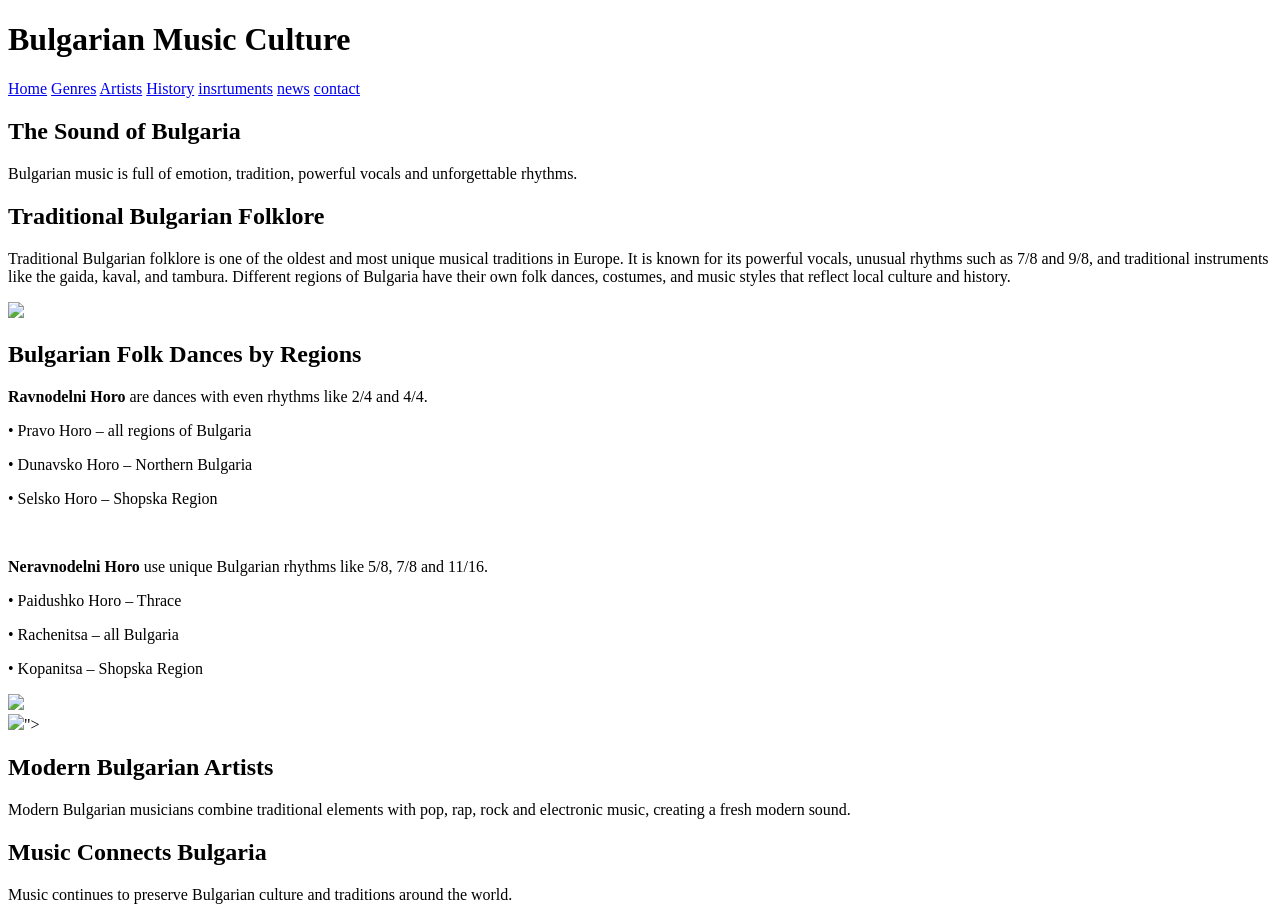
==== Alex/about.html @ 564e7380 "Create about.html" ====
<!DOCTYPE html>
<html lang="en">
<head>
    <meta charset="UTF-8">
    <meta name="viewport" content="width=device-width, initial-scale=1.0">
    <title>About Bulgarian Music</title>

    <link rel="stylesheet" href="style.css">
</head>
<body>

    <header>
        <h1>Bulgarian Music Culture</h1>

        <nav>
            <a href="index.html">Home</a>
            <a href="#">Genres</a>
            <a href="#">Artists</a>
            <a href="#">History</a>
            <a href="#">insrtuments</a>
            <a href="#">news</a>
            <a href="#">contact</a>
        </nav>
    </header>

    <section class="music-banner">

        <h2>The Sound of Bulgaria</h2>

        <p>
            Bulgarian music is full of emotion, tradition,
            powerful vocals and unforgettable rhythms.
        </p>

    </section>

    <section class="music-section">

        <div class="music-text">

            <h2>Traditional Bulgarian Folklore</h2>

            <p>
                 Traditional Bulgarian folklore is one of the oldest and most unique
    musical traditions in Europe. It is known for its powerful vocals,
    unusual rhythms such as 7/8 and 9/8, and traditional instruments
    like the gaida, kaval, and tambura. Different regions of Bulgaria
    have their own folk dances, costumes, and music styles that reflect
    local culture and history.
</p>
            </p>

        </div>

        <img src="https://3seaseurope.com/wp-content/uploads/2023/01/folk.webp">
<section class="regions">

    <h2>Bulgarian Folk Dances by Regions</h2>

    <div class="region-content">

        <div class="region-text">

            <p>
                <strong>Ravnodelni Horo</strong> are dances with even rhythms
                like 2/4 and 4/4.
            </p>

            <p>
                • Pravo Horo – all regions of Bulgaria
            </p>

            <p>
                • Dunavsko Horo – Northern Bulgaria
            </p>

            <p>
                • Selsko Horo – Shopska Region
            </p>

            <br>

            <p>
                <strong>Neravnodelni Horo</strong> use unique Bulgarian rhythms
                like 5/8, 7/8 and 11/16.
            </p>

            <p>
                • Paidushko Horo – Thrace
            </p>

            <p>
                • Rachenitsa – all Bulgaria
            </p>

            <p>
                • Kopanitsa – Shopska Region
            </p>

        </div>

        <img src="https://www.researchgate.net/publication/318944743/figure/fig1/AS:524708362887168@1502111630009/Map-of-folklore-regions-of-Bulgaria.png" class="map">

    </div>

</section>

    <section class="music-section reverse">

        <img src="https://freshonthenet.co.uk/wp-content/uploads/2018/09/Concert-660x416.jpg" class="map">">

        <div class="music-text">

            <h2>Modern Bulgarian Artists</h2>

            <p>
                Modern Bulgarian musicians combine traditional
                elements with pop, rap, rock and electronic music,
                creating a fresh modern sound.
            </p>

        </div>

    </section>

    <section class="flag-section">

        <h2>Music Connects Bulgaria</h2>

        <p>
            Music continues to preserve Bulgarian culture
            and traditions around the world.
        </p>

    </section>

</body>
</html>
---- Alex/style.css ----
<!DOCTYPE html>
<html lang="en">
<head>
    <meta charset="UTF-8">
    <meta name="viewport" content="width=device-width, initial-scale=1.0">
    <title>About Bulgarian Music</title>

    <link rel="stylesheet" href="style.css">
</head>
<body>

    <header>
        <h1>Bulgarian Music Culture</h1>

        <nav>
            <a href="index.html">Home</a>
            <a href="#">Genres</a>
            <a href="#">Artists</a>
            <a href="#">History</a>
            <a href="#">insrtuments</a>
            <a href="#">news</a>
            <a href="#">contact</a>
        </nav>
    </header>

    <section class="music-banner">

        <h2>The Sound of Bulgaria</h2>

        <p>
            Bulgarian music is full of emotion, tradition,
            powerful vocals and unforgettable rhythms.
        </p>

    </section>

    <section class="music-section">

        <div class="music-text">

            <h2>Traditional Bulgarian Folklore</h2>

            <p>
                 Traditional Bulgarian folklore is one of the oldest and most unique
    musical traditions in Europe. It is known for its powerful vocals,
    unusual rhythms such as 7/8 and 9/8, and traditional instruments
    like the gaida, kaval, and tambura. Different regions of Bulgaria
    have their own folk dances, costumes, and music styles that reflect
    local culture and history.
</p>
            </p>

        </div>

        <img src="https://3seaseurope.com/wp-content/uploads/2023/01/folk.webp">
<section class="regions">

    <h2>Bulgarian Folk Dances by Regions</h2>

    <div class="region-content">

        <div class="region-text">

            <p>
                <strong>Ravnodelni Horo</strong> are dances with even rhythms
                like 2/4 and 4/4.
            </p>

            <p>
                • Pravo Horo – all regions of Bulgaria
            </p>

            <p>
                • Dunavsko Horo – Northern Bulgaria
            </p>

            <p>
                • Selsko Horo – Shopska Region
            </p>

            <br>

            <p>
                <strong>Neravnodelni Horo</strong> use unique Bulgarian rhythms
                like 5/8, 7/8 and 11/16.
            </p>

            <p>
                • Paidushko Horo – Thrace
            </p>

            <p>
                • Rachenitsa – all Bulgaria
            </p>

            <p>
                • Kopanitsa – Shopska Region
            </p>

        </div>

        <img src="https://www.researchgate.net/publication/318944743/figure/fig1/AS:524708362887168@1502111630009/Map-of-folklore-regions-of-Bulgaria.png" class="map">

    </div>

</section>

    <section class="music-section reverse">

        <img src="https://freshonthenet.co.uk/wp-content/uploads/2018/09/Concert-660x416.jpg" class="map">">

        <div class="music-text">

            <h2>Modern Bulgarian Artists</h2>

            <p>
                Modern Bulgarian musicians combine traditional
                elements with pop, rap, rock and electronic music,
                creating a fresh modern sound.
            </p>

        </div>

    </section>

    <section class="flag-section">

        <h2>Music Connects Bulgaria</h2>

        <p>
            Music continues to preserve Bulgarian culture
            and traditions around the world.
        </p>

    </section>

</body>
</html>
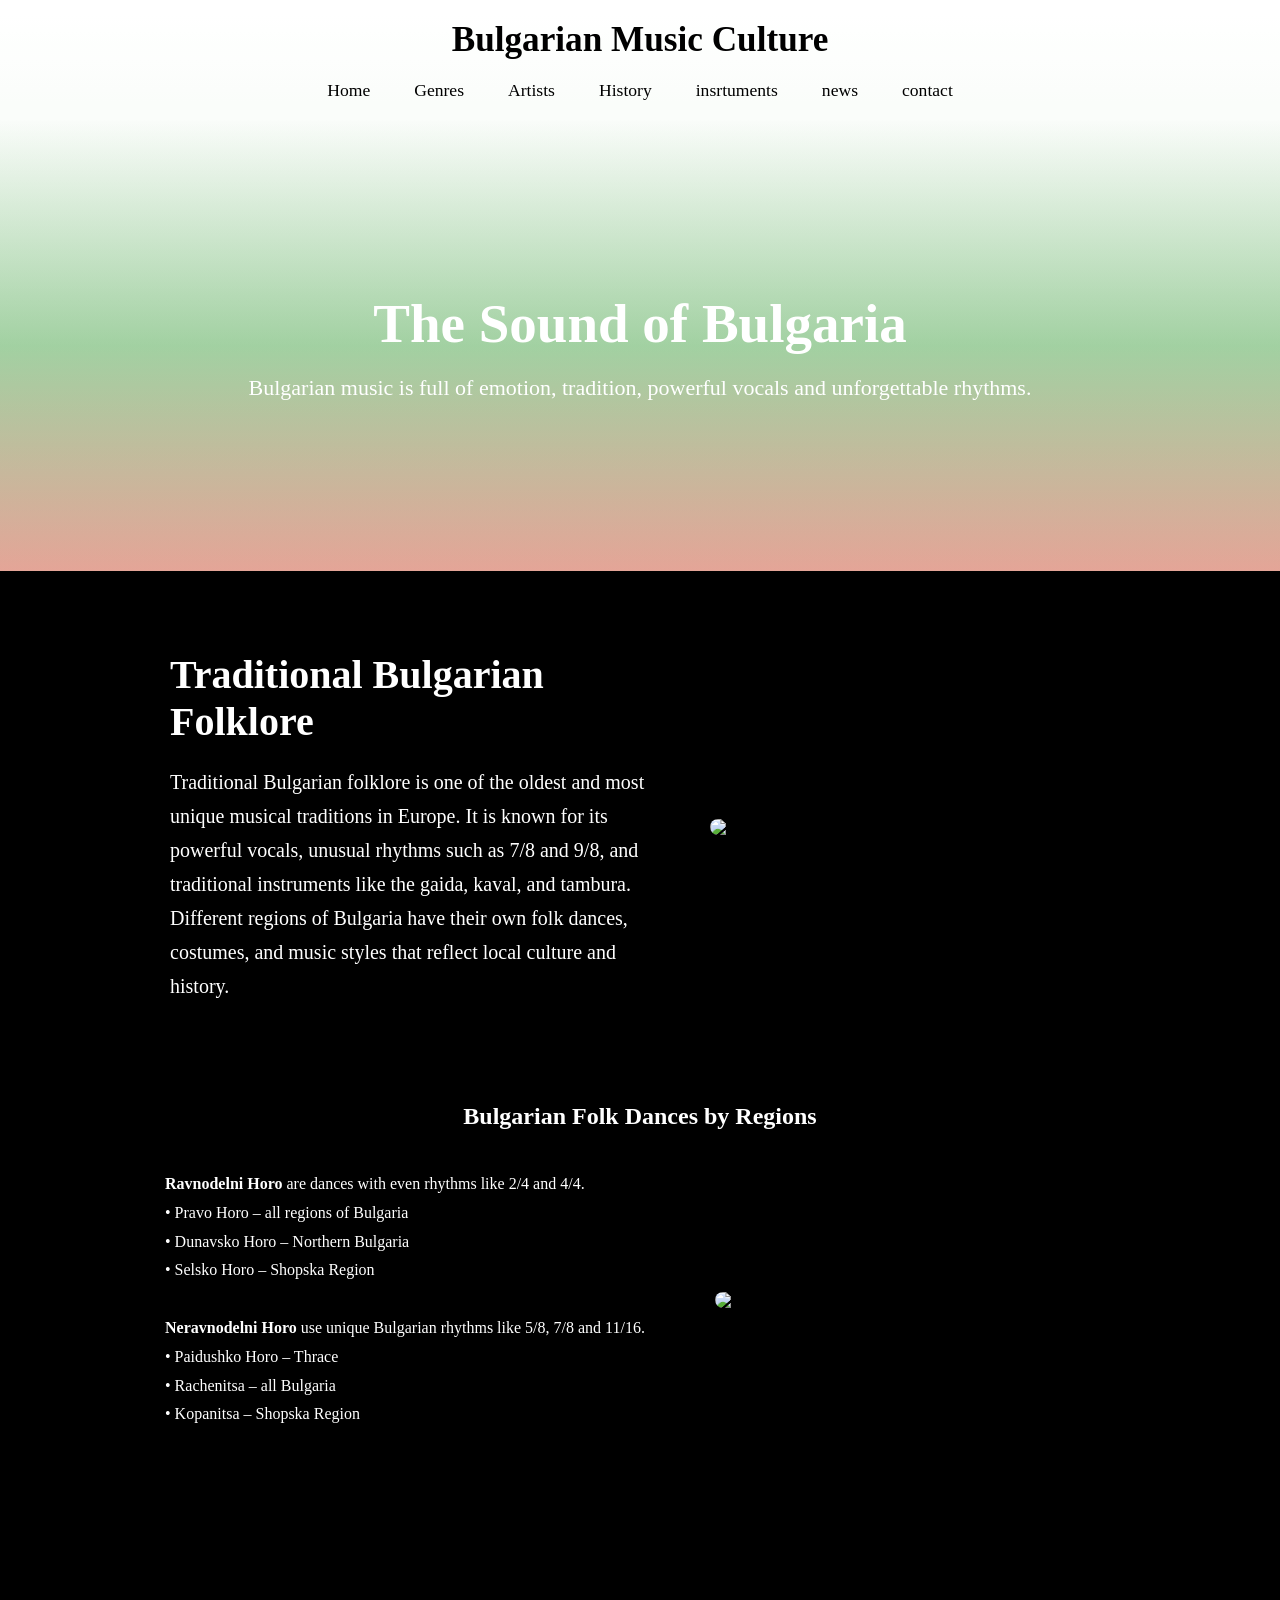
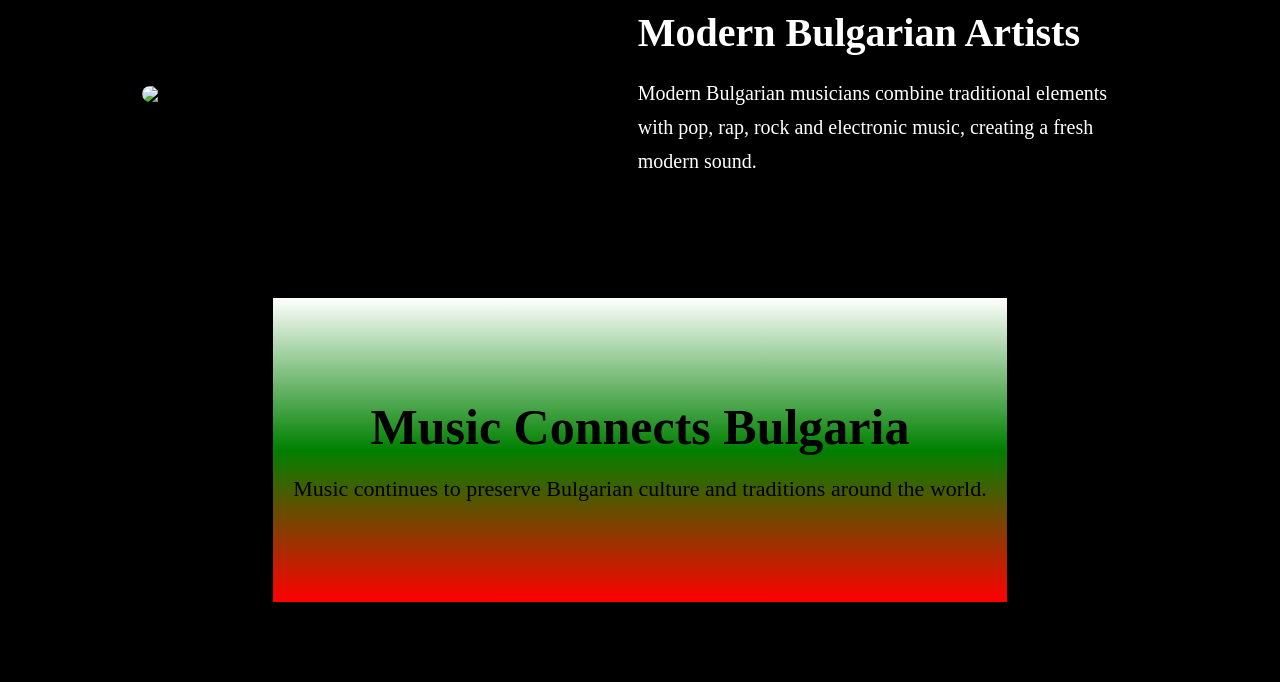
==== commit e1608b08: "Update about.html" ====
--- a/Alex/about.html
+++ b/Alex/about.html
@@ -14,10 +14,10 @@
 
         <nav>
             <a href="index.html">Home</a>
-            <a href="#">Genres</a>
+            <a href="genres.html">Genres</a>
             <a href="#">Artists</a>
-            <a href="#">History</a>
-            <a href="#">insrtuments</a>
+            <a href="history.html">History</a>
+            <a href="instruments.html">insrtuments</a>
             <a href="#">news</a>
             <a href="#">contact</a>
         </nav>
--- a/Alex/style.css
+++ b/Alex/style.css
@@ -1,138 +1,295 @@
-<!DOCTYPE html>
-<html lang="en">
-<head>
-    <meta charset="UTF-8">
-    <meta name="viewport" content="width=device-width, initial-scale=1.0">
-    <title>About Bulgarian Music</title>
-
-    <link rel="stylesheet" href="style.css">
-</head>
-<body>
-
-    <header>
-        <h1>Bulgarian Music Culture</h1>
-
-        <nav>
-            <a href="index.html">Home</a>
-            <a href="#">Genres</a>
-            <a href="#">Artists</a>
-            <a href="#">History</a>
-            <a href="#">insrtuments</a>
-            <a href="#">news</a>
-            <a href="#">contact</a>
-        </nav>
-    </header>
-
-    <section class="music-banner">
-
-        <h2>The Sound of Bulgaria</h2>
-
-        <p>
-            Bulgarian music is full of emotion, tradition,
-            powerful vocals and unforgettable rhythms.
-        </p>
-
-    </section>
-
-    <section class="music-section">
-
-        <div class="music-text">
-
-            <h2>Traditional Bulgarian Folklore</h2>
-
-            <p>
-                 Traditional Bulgarian folklore is one of the oldest and most unique
-    musical traditions in Europe. It is known for its powerful vocals,
-    unusual rhythms such as 7/8 and 9/8, and traditional instruments
-    like the gaida, kaval, and tambura. Different regions of Bulgaria
-    have their own folk dances, costumes, and music styles that reflect
-    local culture and history.
-</p>
-            </p>
-
-        </div>
-
-        <img src="https://3seaseurope.com/wp-content/uploads/2023/01/folk.webp">
-<section class="regions">
-
-    <h2>Bulgarian Folk Dances by Regions</h2>
-
-    <div class="region-content">
-
-        <div class="region-text">
-
-            <p>
-                <strong>Ravnodelni Horo</strong> are dances with even rhythms
-                like 2/4 and 4/4.
-            </p>
-
-            <p>
-                • Pravo Horo – all regions of Bulgaria
-            </p>
-
-            <p>
-                • Dunavsko Horo – Northern Bulgaria
-            </p>
-
-            <p>
-                • Selsko Horo – Shopska Region
-            </p>
-
-            <br>
-
-            <p>
-                <strong>Neravnodelni Horo</strong> use unique Bulgarian rhythms
-                like 5/8, 7/8 and 11/16.
-            </p>
-
-            <p>
-                • Paidushko Horo – Thrace
-            </p>
-
-            <p>
-                • Rachenitsa – all Bulgaria
-            </p>
-
-            <p>
-                • Kopanitsa – Shopska Region
-            </p>
-
-        </div>
-
-        <img src="https://www.researchgate.net/publication/318944743/figure/fig1/AS:524708362887168@1502111630009/Map-of-folklore-regions-of-Bulgaria.png" class="map">
-
-    </div>
-
-</section>
-
-    <section class="music-section reverse">
-
-        <img src="https://freshonthenet.co.uk/wp-content/uploads/2018/09/Concert-660x416.jpg" class="map">">
-
-        <div class="music-text">
-
-            <h2>Modern Bulgarian Artists</h2>
-
-            <p>
-                Modern Bulgarian musicians combine traditional
-                elements with pop, rap, rock and electronic music,
-                creating a fresh modern sound.
-            </p>
-
-        </div>
-
-    </section>
-
-    <section class="flag-section">
-
-        <h2>Music Connects Bulgaria</h2>
-
-        <p>
-            Music continues to preserve Bulgarian culture
-            and traditions around the world.
-        </p>
-
-    </section>
-
-</body>
-</html>
+*{
+    margin: 0;
+    padding: 0;
+    box-sizing: border-box;
+}
+body{
+    margin: 0;
+    font-family: Arial, sans-serif;
+    background-color:   rgba(255, 255, 255, 0.3);
+}
+
+header{
+    background-color:  rgba(255, 255, 255, 0.3);
+    padding: 20px;
+    text-align: center;
+}
+
+header h1{
+    margin-bottom: 10px;
+    font-size: 36px;
+}
+
+nav a{
+    color: rgb(0, 0, 0);
+    text-decoration: none;
+    margin: 15px;
+    font-size: 18px;
+    transition: 0.3s;
+}
+
+nav a:hover{
+    color: crimson;
+}
+
+.hero{
+    height: 90vh;
+
+    background-image:
+    linear-gradient(
+        to bottom,
+        rgba(255,255,255,0.3),
+        rgba(0,128,0,0.3),
+        rgba(255,0,0,0.3)
+    ),
+    url("https://cdn.discordapp.com/attachments/1462064086354235517/1504172180982988820/image.png?ex=6a152e42&is=6a13dcc2&hm=0ad2bab267073fdca4f4751d982b9476f93ab1cd85042293fa118565468d2c46&");
+    background-size: cover;
+    background-position: center;
+
+    display: flex;
+    justify-content: center;
+    align-items: center;
+}
+.hero p{
+    color: white;
+}
+.hero h2{
+color: white;
+}
+.music-image{
+    width: 300px;
+    border-radius: 10px;
+}
+.overlay{
+    background-color: rgba(0,0,0,0.35);
+
+    padding: 50px;
+    border-radius: 10px;
+    text-align: center;
+    width: 70%;
+
+    backdrop-filter: blur(8px);
+}
+
+.overlay h2{
+    font-size: 50px;
+    margin-bottom: 20px;
+}
+
+.overlay p{
+    font-size: 20px;
+    margin-bottom: 30px;
+    line-height: 1.6;
+}
+
+button{
+    padding: 15px 35px;
+    border: none;
+    background-color: crimson;
+    color: white;
+    font-size: 18px;
+    cursor: pointer;
+    border-radius: 5px;
+    transition: 0.3s;
+}
+
+button:hover{
+    background-color: darkred;
+}
+
+.info{
+    padding: 80px 20px;
+    text-align: center;
+    background-color:   rgba(255,0,0,0.3);
+}
+
+.info h2{
+    font-size: 40px;
+    margin-bottom: 20px;
+}
+
+.info p{
+    max-width: 800px;
+    margin: auto;
+    font-size: 20px;
+    line-height: 1.8;
+}
+#B{
+    
+}.music-banner{
+    height: 50vh;
+
+    background-image:
+    linear-gradient(
+        to bottom,
+        rgba(255,255,255,0.3),
+        rgba(0,128,0,0.3),
+        rgba(255,0,0,0.3)
+    ),
+    url("https://chatgpt.com/s/m_6a141b767a84819183e839c663254b8d");
+
+    background-size: cover;
+    background-position: center;
+
+    display: flex;
+    flex-direction: column;
+    justify-content: center;
+    align-items: center;
+
+    text-align: center;
+    color: white;
+}
+
+.music-banner h2{
+    font-size: 55px;
+    margin-bottom: 20px;
+}
+
+.music-banner p{
+    font-size: 22px;
+    width: 70%;
+}
+
+.music-section{
+    display: flex;
+    align-items: center;
+    justify-content: center;
+
+    gap: 40px;
+
+    padding: 80px 40px;
+
+    background-color: black;
+
+    flex-wrap: wrap;
+}
+
+.music-section img{
+    width: 400px;
+    border-radius: 15px;
+}
+
+.music-text{
+    width: 500px;
+}
+
+.music-text h2{
+    color: rgb(255, 255, 255);
+    font-size: 40px;
+    margin-bottom: 20px;
+}
+
+.music-text p{
+    color: white;
+    font-size: 20px;
+    line-height: 1.7;
+}
+
+.reverse{
+    background-color: black;
+}
+
+.flag-section{
+    text-align: center;
+
+    padding: 100px 20px;
+
+    background:
+    linear-gradient(
+        to bottom,
+        white,
+        green,
+        red
+    );
+}
+
+.flag-section h2{
+    font-size: 50px;
+    margin-bottom: 20px;
+
+    color: black;
+}
+
+.flag-section p{
+    font-size: 22px;
+    color: black;
+}
+.regions{
+    padding: 60px;
+    background-color: black;
+}
+
+.regions h2{
+    text-align: center;
+    color: rgb(255, 255, 255);
+    margin-bottom: 40px;
+}
+
+.region-content{
+    display: flex;
+    justify-content: center;
+    align-items: center;
+    gap: 50px;
+
+    flex-wrap: wrap;
+}
+
+.region-text{
+    color: white;
+    width: 500px;
+    line-height: 1.8;
+}
+
+.map{
+    width: 350px;
+}
+*{
+    font-family: 'Georgia', serif; 
+    margin: 0;
+    padding: 0;
+    box-sizing: border-box;
+}
+
+header{
+    background-color:  rgba(255, 255, 255, 0.3);
+    padding: 20px 0 10px 0;
+    text-align: center;
+}
+
+header h1{
+    margin-bottom: 10px;
+    font-size: 2.2em;
+    font-weight: bold;
+    color: black;
+}
+body{
+    background-image:
+        linear-gradient(
+        to bottom,
+        rgba(255,255,255,0.3),
+        rgba(0,128,0,0.3),
+        rgba(255,0,0,0.3)
+    ),
+        url("https://www.google.com/imgres?q=blank%20image&imgurl=https%3A%2F%2Fupload.wikimedia.org%2Fwikipedia%2Fcommons%2Fthumb%2F0%2F0f%2FBlank_Square.svg%2F500px-Blank_Square.svg.png%3Futm_source%3Dcommons.wikimedia.org%26utm_campaign%3Dindex%26utm_content%3Dthumbnail&imgrefurl=https%3A%2F%2Fcommons.wikimedia.org%2Fwiki%2FFile%3ABlank_Square.svg&docid=0Z6NUV25zx_PaM&tbnid=eZbTxnBaW1aAXM&vet=12ahUKEwjehvSe9cyUAxWwSfEDHasDBqgQnPAOegQIFxAB..i&w=500&h=500&hcb=2&ved=2ahUKEwjehvSe9cyUAxWwSfEDHasDBqgQnPAOegQIFxAB");
+}
+nav {
+    text-align: center;
+    padding: 10px 0;
+}
+
+nav a{
+    color: rgb(0, 0, 0);
+    text-decoration: none;
+    margin: 0 20px;
+    font-size: 1.1em;
+    transition: 0.3s;
+}
+
+nav a:hover{
+    color: crimson;
+}
+nav .current{
+    border: 2px solid crimson;
+    border-radius: 5px;
+    padding: 5px 10px;
+}
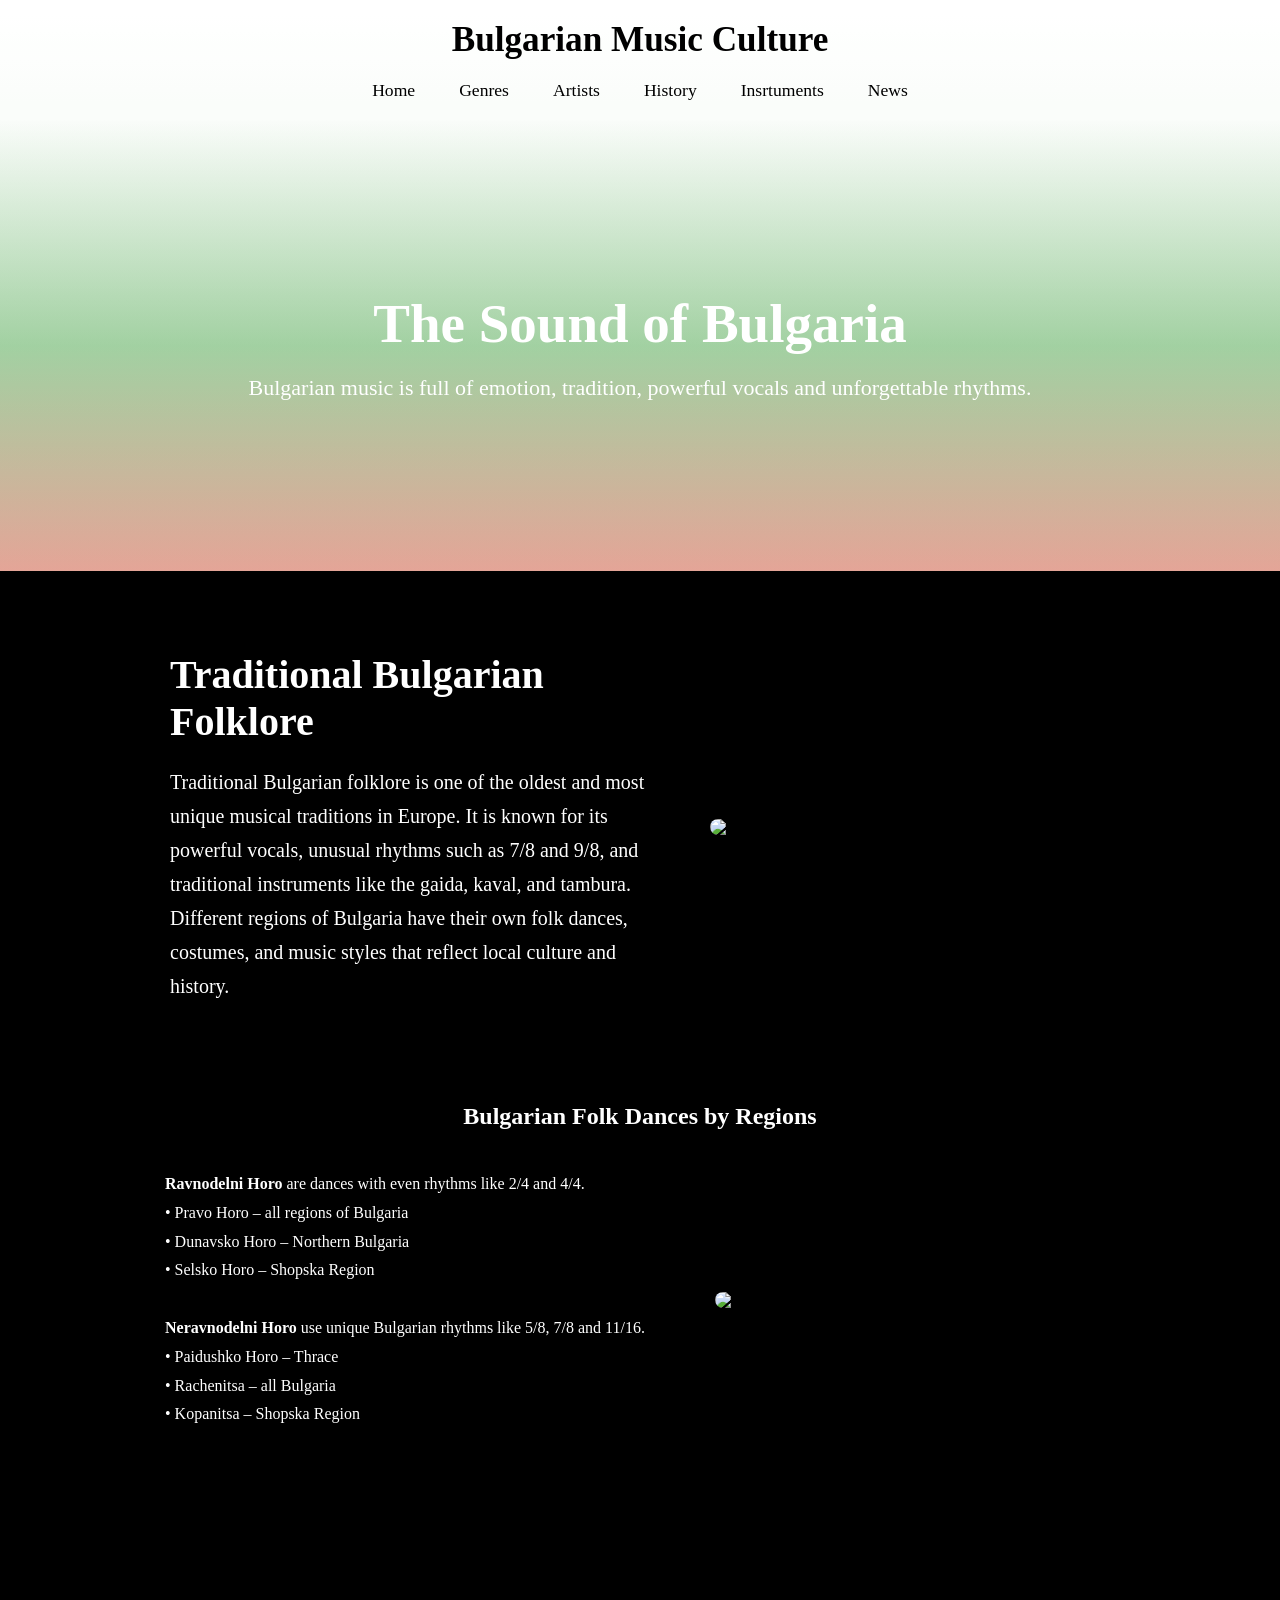
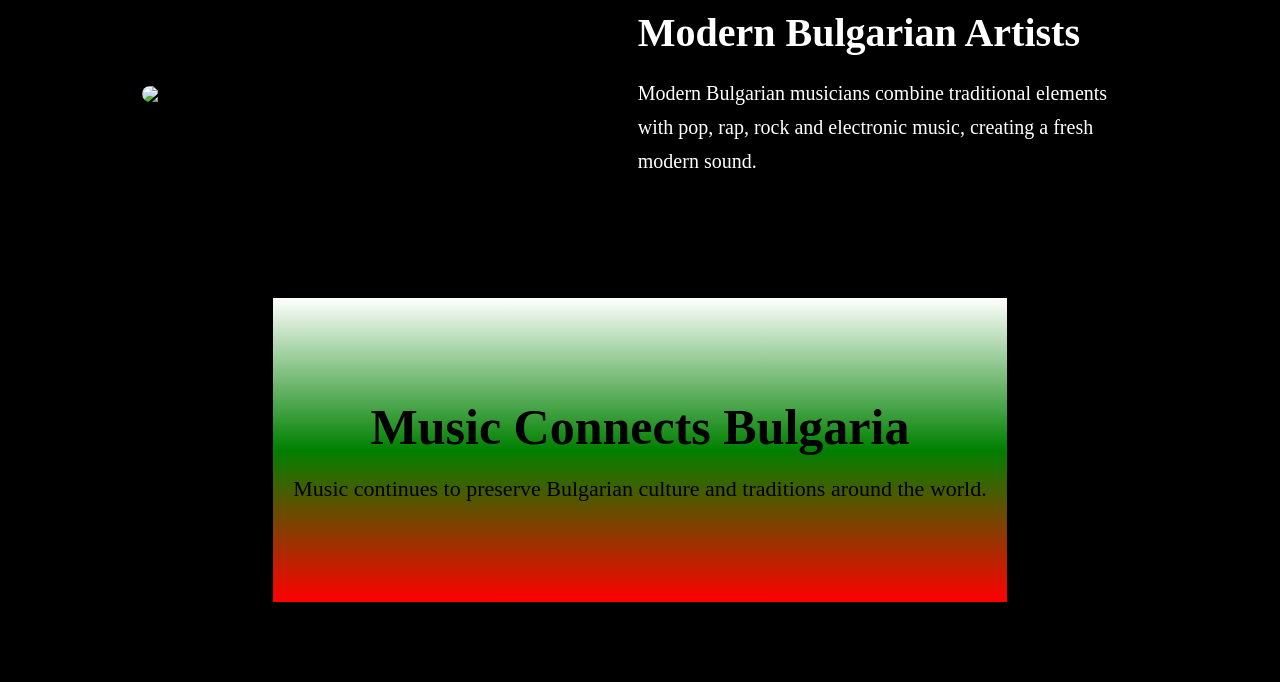
==== commit 891f7f3f: "Update about.html" ====
--- a/Alex/about.html
+++ b/Alex/about.html
@@ -15,11 +15,10 @@
         <nav>
             <a href="index.html">Home</a>
             <a href="genres.html">Genres</a>
-            <a href="#">Artists</a>
+            <a href="artists.html">Artists</a>
             <a href="history.html">History</a>
-            <a href="instruments.html">insrtuments</a>
-            <a href="#">news</a>
-            <a href="#">contact</a>
+            <a href="instruments.html">Insrtuments</a>
+            <a href="news.html">News</a>
         </nav>
     </header>
 
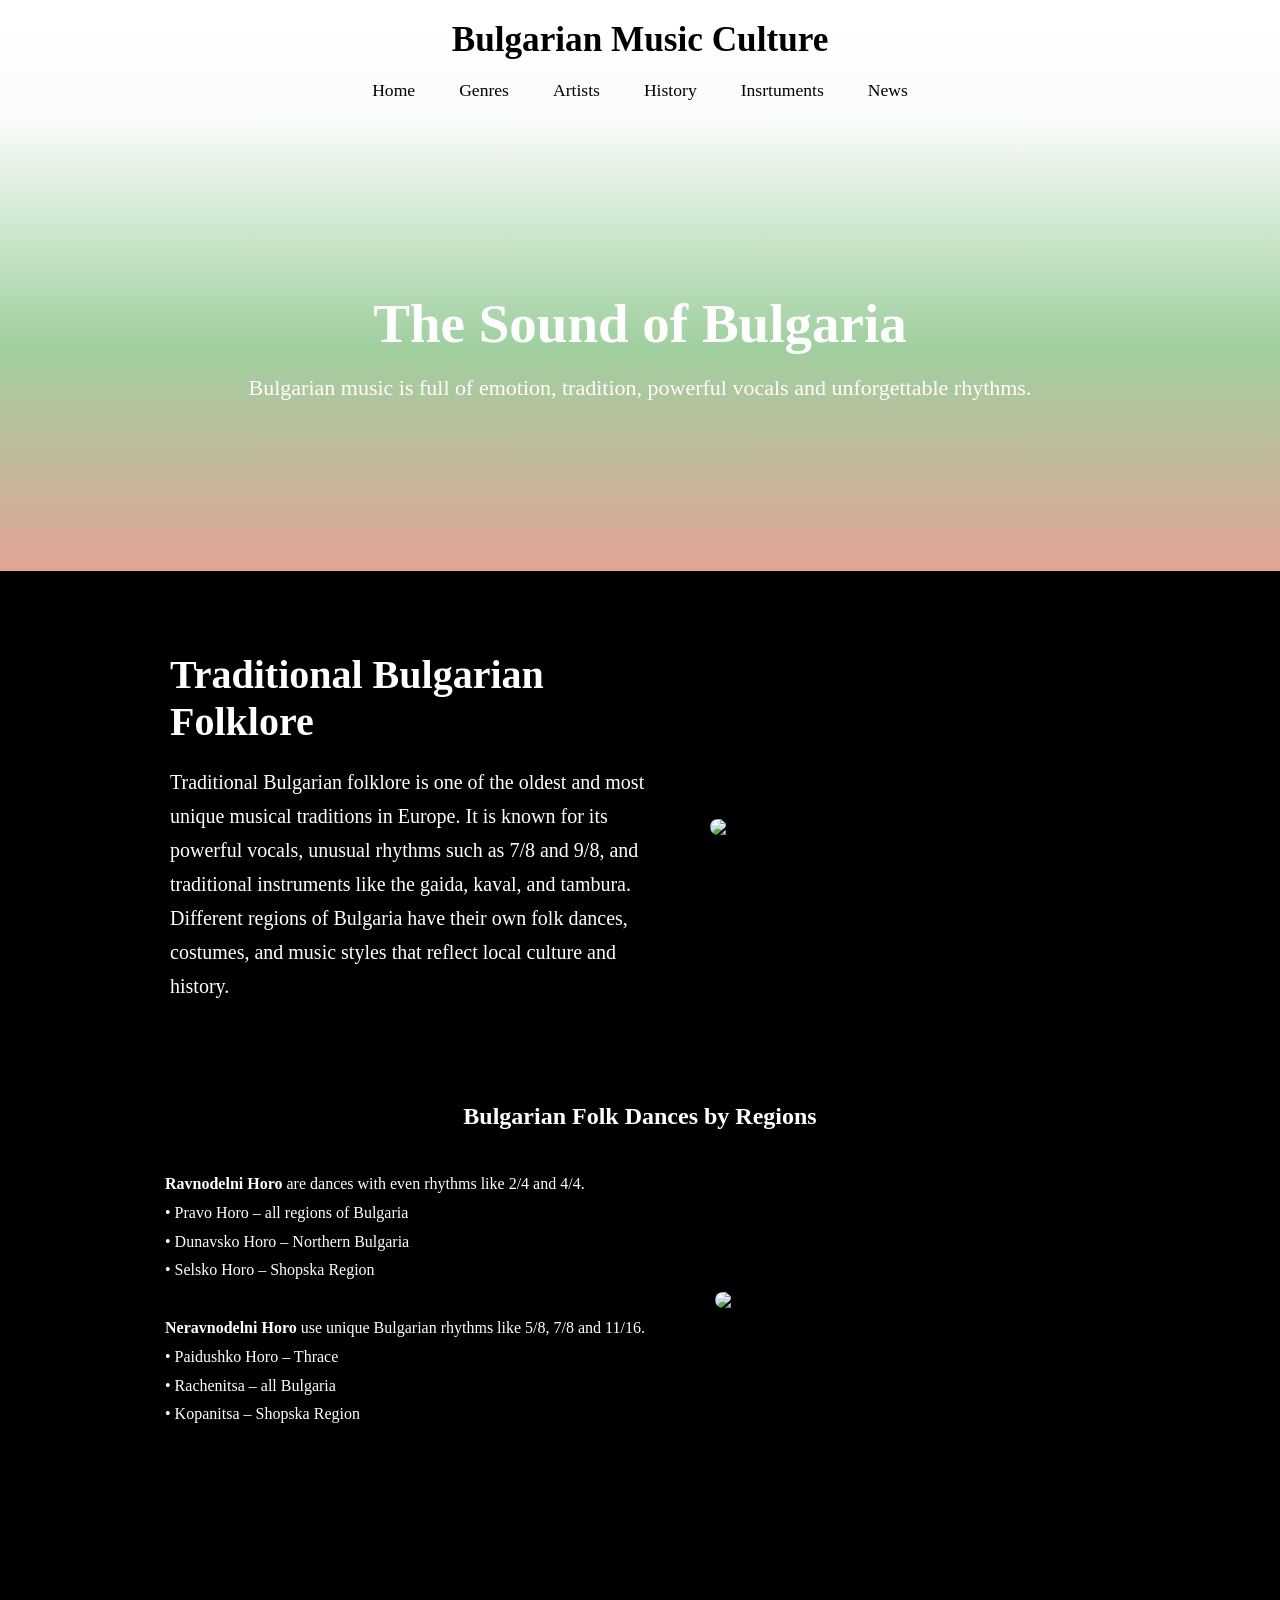
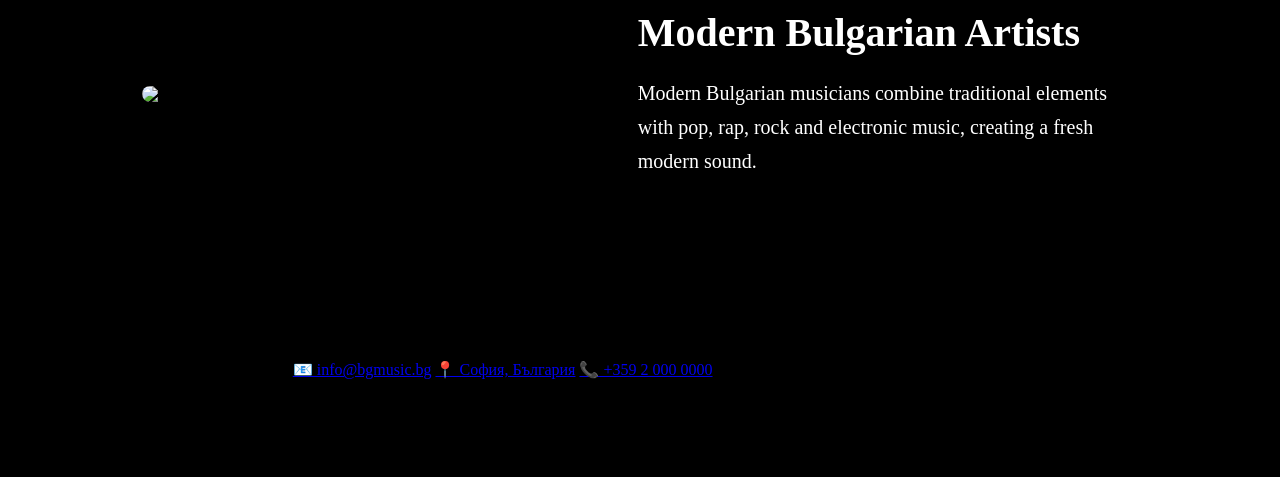
==== commit 2a77cbdc: "Add footer section with contact information" ====
--- a/Alex/about.html
+++ b/Alex/about.html
@@ -122,16 +122,27 @@
 
     </section>
 
-    <section class="flag-section">
+  
+        <footer>
+    <div class="footer-columns">
 
-        <h2>Music Connects Bulgaria</h2>
+        <div class="footer-column">
+            <h3>For us</h3>
+            <p>Dedicated to preserving and promoting the rich heritage of Bulgarian folk music and traditional instruments.</p>
+        </div>
 
-        <p>
-            Music continues to preserve Bulgarian culture
-            and traditions around the world.
-        </p>
+        <div class="footer-column">
+            <h3>Контакт</h3>
+            <a href="mailto:info@bgmusic.bg">📧 info@bgmusic.bg</a>
+            <a href="https://www.google.com/maps/place/%D0%A1%D0%BE%D1%84%D0%B8%D1%8F/@42.6954322,23.3239467,12z/data=!3m1!4b1!4m6!3m5!1s0x40aa8682cb317bf5:0x400a01269bf5e60!8m2!3d42.6977082!4d23.3218675!16zL20vMGZ0ang?entry=ttu&g_ep=EgoyMDI2MDUyMC4wIKXMDSoASAFQAw%3D%3D">📍 София, България</a>
+            <a href="tel:+359 2 000 0000">📞 +359 2 000 0000</a>
+        </div>
 
-    </section>
+    </div>
 
+    <div class="footer-bottom">
+        <p>© 2026 Bulgarian Traditional Instruments. All rights reserved.</p>
+    </div>
+</footer>  
 </body>
 </html>
